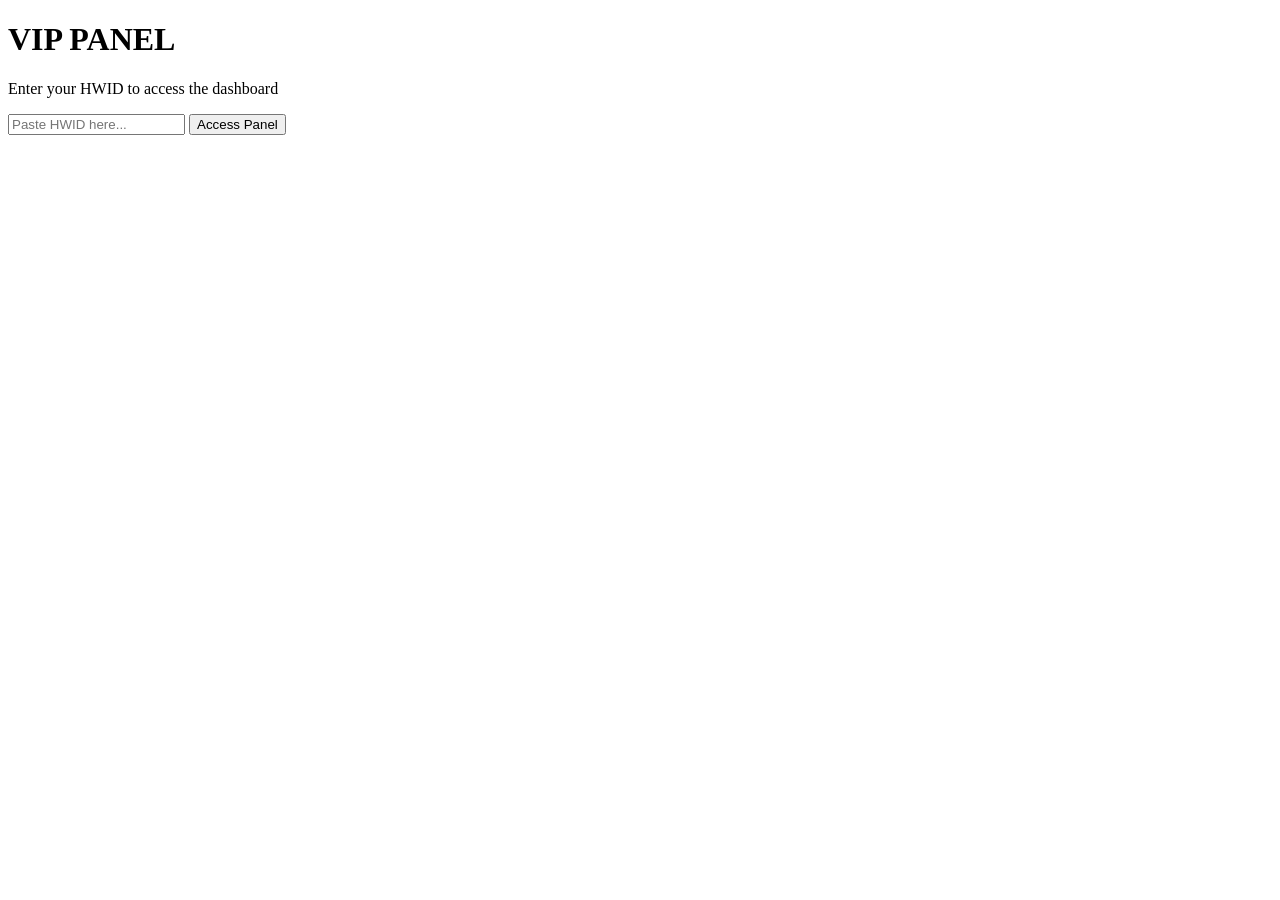
==== dashboard.html @ 9113bc11 "Create dashboard.html" ====
<!DOCTYPE html>
<html lang="en">
<head>
    <meta charset="UTF-8">
    <meta name="viewport" content="width=device-width, initial-scale=1.0">
    <title>RHODESHACKS | VIP Dashboard</title>
    <link rel="stylesheet" href="style.css">
</head>
<body>
    <div class="panel">
        <div class="header">
            <h2>VIP CONTROL PANEL</h2>
            <button class="logout-btn" onclick="logout()">Logout</button>
        </div>

        <div class="hwid-section">
            <p>Your Registered HWID:</p>
            <div class="hwid-box" id="hwidDisplay" onclick="revealAndCopy()">
                <span id="hwidValue">LOADING...</span>
            </div>
            <p class="hint">Click the box to <b>Reveal & Copy</b> to clipboard</p>
        </div>

        <hr>

        <div class="action-section">
            <h3>Register New HWID Slot</h3>
            <p>Paste an HWID below to authorize a new device instantly.</p>
            <input type="text" id="newHwid" placeholder="Enter HWID from Loader...">
            <button class="btn-sync" onclick="syncHwid()">SYNC TO DATABASE</button>
        </div>
    </div>

    <script src="script.js"></script>
</body>
</html>
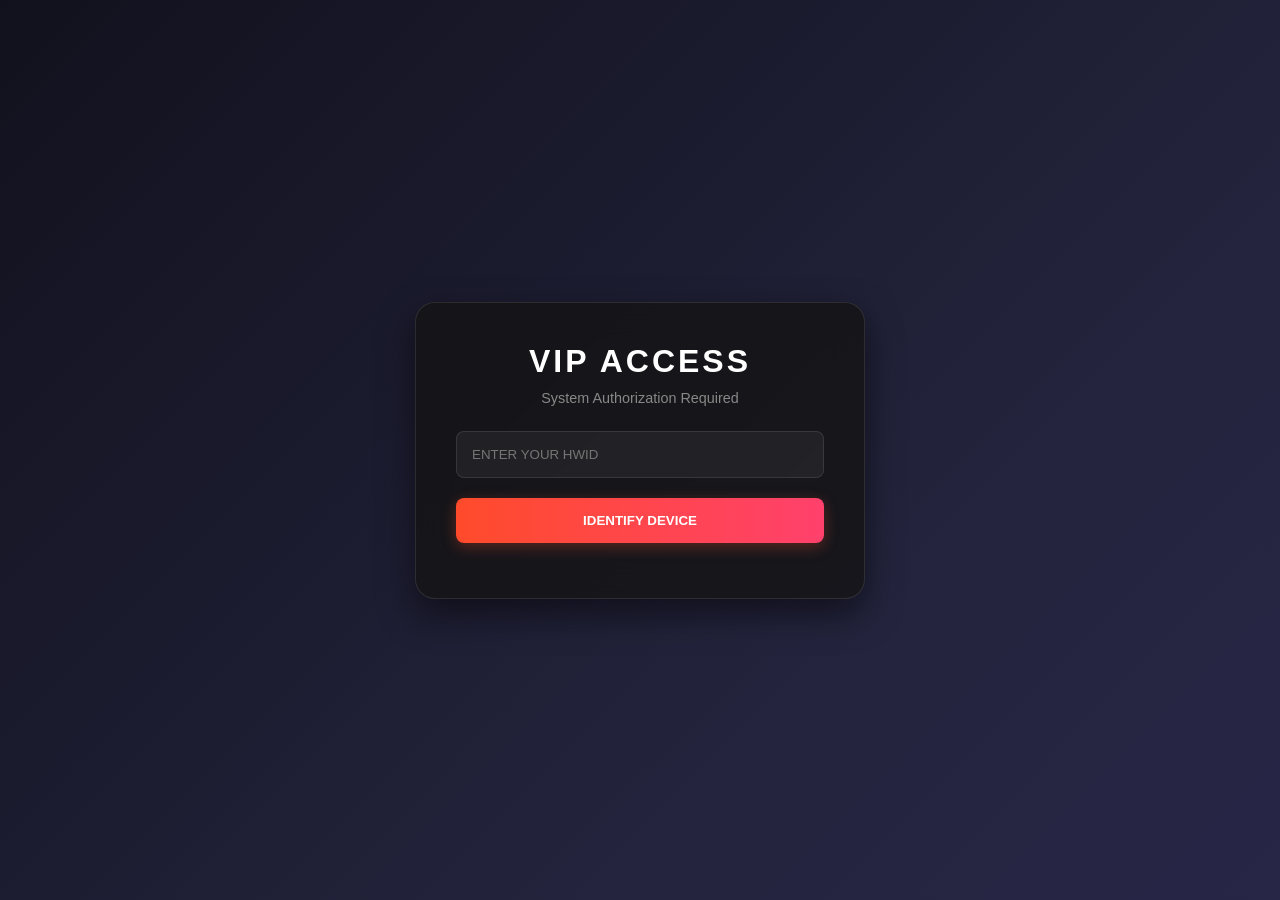
==== commit 6eb9879d: "Update dashboard.html" ====
--- a/dashboard.html
+++ b/dashboard.html
@@ -1,36 +1,30 @@
 <!DOCTYPE html>
 <html lang="en">
 <head>
-    <meta charset="UTF-8">
-    <meta name="viewport" content="width=device-width, initial-scale=1.0">
-    <title>RHODESHACKS | VIP Dashboard</title>
+    <title>RHODESHACKS | DASHBOARD</title>
     <link rel="stylesheet" href="style.css">
 </head>
 <body>
-    <div class="panel">
-        <div class="header">
-            <h2>VIP CONTROL PANEL</h2>
-            <button class="logout-btn" onclick="logout()">Logout</button>
-        </div>
-
+    <div class="container" style="max-width: 600px;">
+        <h1>Dashboard</h1>
+        <p>Logged in as VIP Member</p>
+        
         <div class="hwid-section">
-            <p>Your Registered HWID:</p>
+            <span style="font-size: 0.8rem; color: #ff4b2b;">ACTIVE DEVICE ID</span>
             <div class="hwid-box" id="hwidDisplay" onclick="revealAndCopy()">
                 <span id="hwidValue">LOADING...</span>
             </div>
-            <p class="hint">Click the box to <b>Reveal & Copy</b> to clipboard</p>
+            <p style="font-size: 0.75rem;">Click to reveal and copy to clipboard.</p>
         </div>
 
-        <hr>
+        <div style="border-top: 1px solid #333; margin: 25px 0; padding-top: 25px;">
+            <p>Register New HWID Slot</p>
+            <input type="text" id="newHwid" placeholder="PASTE NEW HWID">
+            <button onclick="syncHwid()">Sync Device</button>
+        </div>
 
-        <div class="action-section">
-            <h3>Register New HWID Slot</h3>
-            <p>Paste an HWID below to authorize a new device instantly.</p>
-            <input type="text" id="newHwid" placeholder="Enter HWID from Loader...">
-            <button class="btn-sync" onclick="syncHwid()">SYNC TO DATABASE</button>
-        </div>
+        <a href="#" class="logout-link" onclick="logout()">Terminate Session</a>
     </div>
-
     <script src="script.js"></script>
 </body>
 </html>
--- a/style.css
+++ b/style.css
@@ -0,0 +1,90 @@
+:root {
+    --primary: #ff4b2b;
+    --secondary: #ff416c;
+    --bg-dark: #0a0a0a;
+    --card-bg: rgba(20, 20, 20, 0.8);
+    --text-color: #e0e0e0;
+}
+
+* { margin: 0; padding: 0; box-sizing: border-box; font-family: 'Segoe UI', Roboto, sans-serif; }
+
+body {
+    background: linear-gradient(-45deg, #0f0c29, #302b63, #24243e, #000000);
+    background-size: 400% 400%;
+    animation: gradient 15s ease infinite;
+    height: 100vh;
+    display: flex;
+    justify-content: center;
+    align-items: center;
+    color: var(--text-color);
+    overflow: hidden;
+}
+
+@keyframes gradient {
+    0% { background-position: 0% 50%; }
+    50% { background-position: 100% 50%; }
+    100% { background-position: 0% 50%; }
+}
+
+/* Glassmorphism Card */
+.container {
+    background: var(--card-bg);
+    backdrop-filter: blur(15px);
+    border: 1px solid rgba(255, 255, 255, 0.1);
+    padding: 40px;
+    border-radius: 20px;
+    box-shadow: 0 15px 35px rgba(0, 0, 0, 0.5);
+    width: 100%;
+    max-width: 450px;
+    text-align: center;
+}
+
+h1 { font-size: 2rem; margin-bottom: 10px; letter-spacing: 3px; color: #fff; text-transform: uppercase; }
+p { color: #888; margin-bottom: 25px; font-size: 0.9rem; }
+
+input {
+    width: 100%;
+    padding: 15px;
+    margin-bottom: 20px;
+    background: rgba(255, 255, 255, 0.05);
+    border: 1px solid rgba(255, 255, 255, 0.1);
+    border-radius: 8px;
+    color: #fff;
+    outline: none;
+    transition: 0.3s;
+}
+
+input:focus { border-color: var(--primary); background: rgba(255, 255, 255, 0.1); }
+
+button {
+    width: 100%;
+    padding: 15px;
+    border: none;
+    border-radius: 8px;
+    background: linear-gradient(to right, var(--primary), var(--secondary));
+    color: white;
+    font-weight: bold;
+    text-transform: uppercase;
+    cursor: pointer;
+    transition: 0.3s;
+    box-shadow: 0 4px 15px rgba(255, 75, 43, 0.3);
+}
+
+button:hover { transform: translateY(-2px); opacity: 0.9; }
+
+/* Dashboard Specific */
+.hwid-box {
+    background: #000;
+    padding: 30px;
+    margin: 20px 0;
+    border: 1px solid #333;
+    border-radius: 12px;
+    cursor: pointer;
+    filter: blur(10px);
+    transition: 0.5s;
+    font-family: 'Courier New', Courier, monospace;
+}
+
+.hwid-box.unblurred { filter: blur(0); border-color: var(--primary); }
+
+.logout-link { color: #ff4b2b; text-decoration: none; font-size: 0.8rem; margin-top: 15px; display: block; }
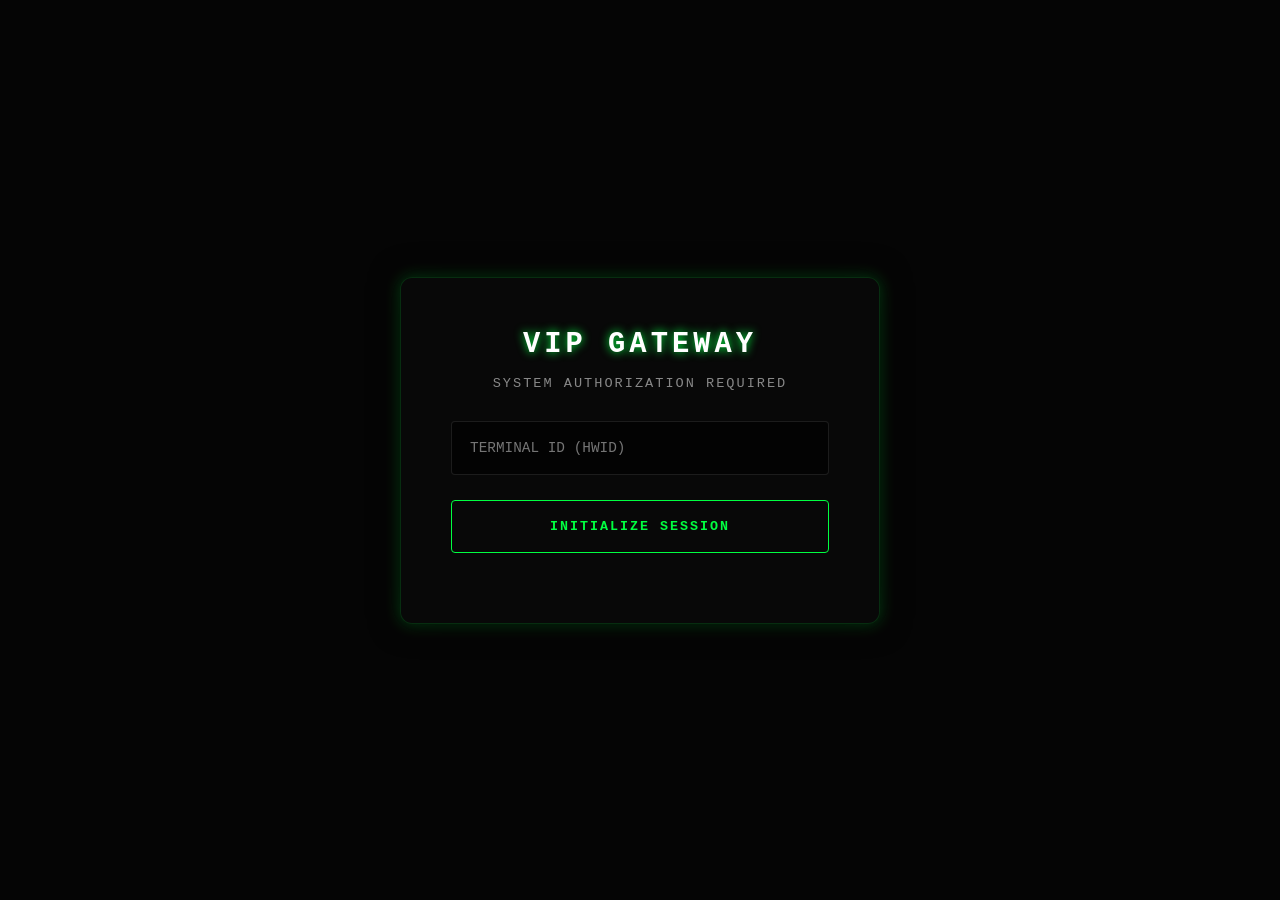
==== commit 28fc5c3d: "Update dashboard.html" ====
--- a/dashboard.html
+++ b/dashboard.html
@@ -1,26 +1,32 @@
 <!DOCTYPE html>
 <html lang="en">
 <head>
-    <title>RHODESHACKS | DASHBOARD</title>
+    <meta charset="UTF-8">
+    <title>RHODESHACKS | COMMAND CENTER</title>
     <link rel="stylesheet" href="style.css">
 </head>
 <body>
-    <div class="container" style="max-width: 600px;">
-        <h1>Dashboard</h1>
-        <p>Logged in as VIP Member</p>
+    <video autoplay loop muted playsinline id="bg-video">
+        <source src="background.mp4" type="video/mp4">
+        Your browser does not support the video tag.
+    </video>
+
+    <div class="container" style="max-width: 650px;">
+        <h1>Command Center</h1>
+        <p class="subtitle">VIP MEMBER SESSION ACTIVE</p>
         
         <div class="hwid-section">
-            <span style="font-size: 0.8rem; color: #ff4b2b;">ACTIVE DEVICE ID</span>
+            <span class="section-label">Active Terminal ID</span>
             <div class="hwid-box" id="hwidDisplay" onclick="revealAndCopy()">
                 <span id="hwidValue">LOADING...</span>
             </div>
-            <p style="font-size: 0.75rem;">Click to reveal and copy to clipboard.</p>
+            <p style="font-size: 0.7rem; color: #666; letter-spacing: 1px;">Click terminal block to unblur & copy to clipboard.</p>
         </div>
 
-        <div style="border-top: 1px solid #333; margin: 25px 0; padding-top: 25px;">
-            <p>Register New HWID Slot</p>
-            <input type="text" id="newHwid" placeholder="PASTE NEW HWID">
-            <button onclick="syncHwid()">Sync Device</button>
+        <div class="sync-area">
+            <p class="subtitle" style="margin-bottom: 20px;">Register New Terminal Slot</p>
+            <input type="text" id="newHwid" placeholder="PASTE NEW TERMINAL ID" autocomplete="off">
+            <button class="btn-sync" onclick="syncHwid()">Sync Device</button>
         </div>
 
         <a href="#" class="logout-link" onclick="logout()">Terminate Session</a>
--- a/style.css
+++ b/style.css
@@ -1,17 +1,18 @@
 :root {
-    --primary: #ff4b2b;
-    --secondary: #ff416c;
-    --bg-dark: #0a0a0a;
-    --card-bg: rgba(20, 20, 20, 0.8);
+    --primary: #00ff41; /* Hacking Green */
+    --primary-glow: rgba(0, 255, 65, 0.3);
+    --secondary: #ff0000; /* Gaming Red */
+    --secondary-glow: rgba(255, 0, 0, 0.3);
+    --bg-dark: #050505;
+    --card-bg: rgba(10, 10, 10, 0.85);
     --text-color: #e0e0e0;
+    --font-stack: 'SF Mono', Monaco, 'Courier New', monospace;
 }
 
-* { margin: 0; padding: 0; box-sizing: border-box; font-family: 'Segoe UI', Roboto, sans-serif; }
+* { margin: 0; padding: 0; box-sizing: border-box; font-family: var(--font-stack); }
 
 body {
-    background: linear-gradient(-45deg, #0f0c29, #302b63, #24243e, #000000);
-    background-size: 400% 400%;
-    animation: gradient 15s ease infinite;
+    background: var(--bg-dark);
     height: 100vh;
     display: flex;
     justify-content: center;
@@ -20,71 +21,141 @@
     overflow: hidden;
 }
 
-@keyframes gradient {
-    0% { background-position: 0% 50%; }
-    50% { background-position: 100% 50%; }
-    100% { background-position: 0% 50%; }
+/* --- The Custom Video Background --- */
+#bg-video {
+    position: fixed;
+    right: 0;
+    bottom: 0;
+    min-width: 100%;
+    min-height: 100%;
+    z-index: -1;
+    filter: brightness(30%) contrast(120%); /* Makes it subtle, not distracting */
+    object-fit: cover;
 }
 
-/* Glassmorphism Card */
+/* --- Glassmorphism Card (Enhanced) --- */
 .container {
     background: var(--card-bg);
-    backdrop-filter: blur(15px);
-    border: 1px solid rgba(255, 255, 255, 0.1);
-    padding: 40px;
-    border-radius: 20px;
-    box-shadow: 0 15px 35px rgba(0, 0, 0, 0.5);
+    backdrop-filter: blur(20px);
+    border: 1px solid rgba(0, 255, 65, 0.15); /* Subtle green border */
+    padding: 50px;
+    border-radius: 12px;
+    box-shadow: 0 0 30px rgba(0, 0, 0, 0.7), 0 0 15px var(--primary-glow);
     width: 100%;
-    max-width: 450px;
+    max-width: 480px;
     text-align: center;
+    transition: box-shadow 0.3s ease;
 }
 
-h1 { font-size: 2rem; margin-bottom: 10px; letter-spacing: 3px; color: #fff; text-transform: uppercase; }
-p { color: #888; margin-bottom: 25px; font-size: 0.9rem; }
+.container:hover {
+    box-shadow: 0 0 40px rgba(0, 0, 0, 0.8), 0 0 25px var(--primary-glow);
+}
 
+h1 {
+    font-size: 1.8rem;
+    margin-bottom: 15px;
+    letter-spacing: 4px;
+    color: #fff;
+    text-transform: uppercase;
+    text-shadow: 0 0 10px var(--primary);
+}
+
+p.subtitle { color: #888; margin-bottom: 30px; font-size: 0.85rem; text-transform: uppercase; letter-spacing: 2px; }
+
+/* Input Styling */
 input {
     width: 100%;
-    padding: 15px;
-    margin-bottom: 20px;
-    background: rgba(255, 255, 255, 0.05);
+    padding: 18px;
+    margin-bottom: 25px;
+    background: rgba(0, 0, 0, 0.6);
     border: 1px solid rgba(255, 255, 255, 0.1);
-    border-radius: 8px;
+    border-radius: 4px;
+    color: var(--primary); /* Green text in input */
+    outline: none;
+    transition: 0.3s;
+    font-size: 0.9rem;
+}
+
+input:focus {
+    border-color: var(--primary);
+    background: rgba(0, 0, 0, 0.8);
+    box-shadow: 0 0 10px var(--primary-glow);
+}
+
+/* Professional Button */
+button {
+    width: 100%;
+    padding: 18px;
+    border: 1px solid var(--primary);
+    border-radius: 4px;
+    background: transparent;
+    color: var(--primary);
+    font-weight: bold;
+    text-transform: uppercase;
+    letter-spacing: 2px;
+    cursor: pointer;
+    transition: 0.4s;
+    position: relative;
+    overflow: hidden;
+}
+
+button:hover {
+    background: var(--primary);
+    color: #000;
+    box-shadow: 0 0 20px var(--primary);
+}
+
+/* --- Dashboard Specific --- */
+.hwid-section { margin-bottom: 30px; }
+.section-label { font-size: 0.75rem; color: var(--secondary); text-transform: uppercase; letter-spacing: 2px; }
+
+.hwid-box {
+    background: #000;
+    padding: 35px;
+    margin: 15px 0;
+    border: 1px solid #222;
+    border-radius: 4px;
+    cursor: pointer;
+    filter: blur(12px); /* Stronger initial blur for VIP feel */
+    transition: 0.6s cubic-bezier(0.2, 0.8, 0.2, 1);
+    font-family: 'Courier New', Courier, monospace;
+    letter-spacing: 1px;
+    word-break: break-all; /* Ensures long HWIDs don't break layout */
+}
+
+.hwid-box.unblurred {
+    filter: blur(0);
+    border-color: var(--primary);
+    background: rgba(0, 255, 65, 0.05);
+    box-shadow: 0 0 15px var(--primary-glow);
+}
+
+.sync-area {
+    border-top: 1px solid rgba(255, 255, 255, 0.05);
+    margin: 30px 0;
+    padding-top: 30px;
+}
+
+.btn-sync {
+    border-color: var(--secondary);
+    color: var(--secondary);
+}
+
+.btn-sync:hover {
+    background: var(--secondary);
     color: #fff;
-    outline: none;
+    box-shadow: 0 0 20px var(--secondary-glow);
+}
+
+.logout-link {
+    color: #555;
+    text-decoration: none;
+    font-size: 0.75rem;
+    margin-top: 20px;
+    display: inline-block;
+    text-transform: uppercase;
+    letter-spacing: 1px;
     transition: 0.3s;
 }
 
-input:focus { border-color: var(--primary); background: rgba(255, 255, 255, 0.1); }
-
-button {
-    width: 100%;
-    padding: 15px;
-    border: none;
-    border-radius: 8px;
-    background: linear-gradient(to right, var(--primary), var(--secondary));
-    color: white;
-    font-weight: bold;
-    text-transform: uppercase;
-    cursor: pointer;
-    transition: 0.3s;
-    box-shadow: 0 4px 15px rgba(255, 75, 43, 0.3);
-}
-
-button:hover { transform: translateY(-2px); opacity: 0.9; }
-
-/* Dashboard Specific */
-.hwid-box {
-    background: #000;
-    padding: 30px;
-    margin: 20px 0;
-    border: 1px solid #333;
-    border-radius: 12px;
-    cursor: pointer;
-    filter: blur(10px);
-    transition: 0.5s;
-    font-family: 'Courier New', Courier, monospace;
-}
-
-.hwid-box.unblurred { filter: blur(0); border-color: var(--primary); }
-
-.logout-link { color: #ff4b2b; text-decoration: none; font-size: 0.8rem; margin-top: 15px; display: block; }
+.logout-link:hover { color: var(--secondary); text-shadow: 0 0 5px var(--secondary); }
